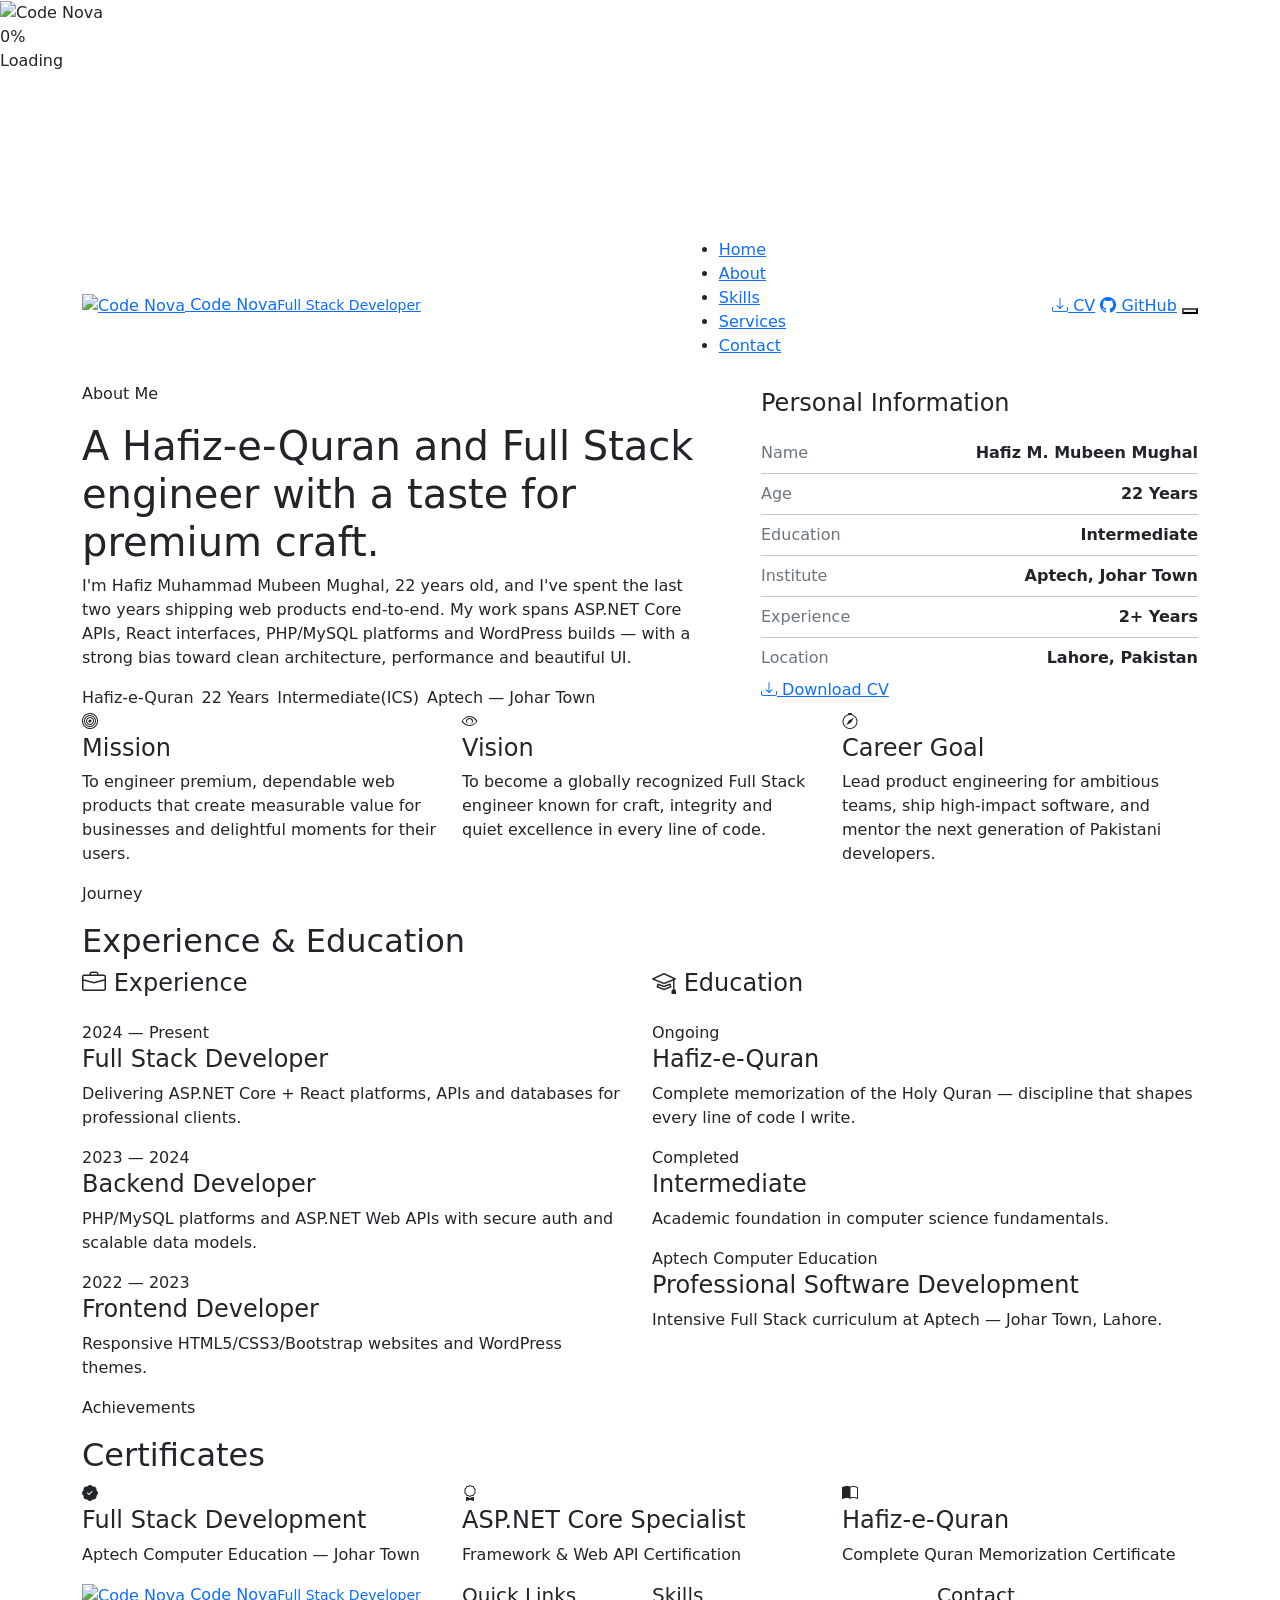
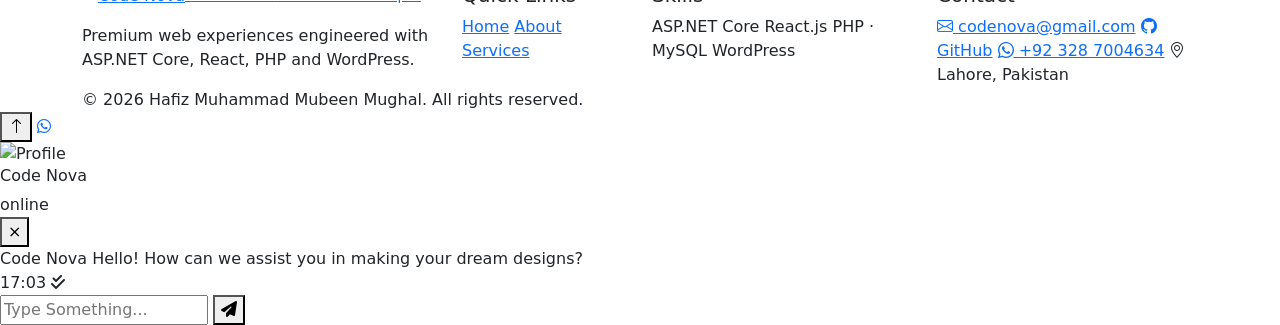
==== Portfolio/about.html @ 6f54eb98 "Add files via upload" ====
<!doctype html>
<html lang="en">

<head>
  <!-- Meta -->
  <meta charset="utf-8" />
  <meta name="viewport" content="width=device-width,initial-scale=1" />
  <title>CodeNova</title>
  <!-- Favicon / Tab Logo ka Code -->
  <link rel="icon" type="image/png" href="/assets/images/footer_logo.png">
  <meta name="description" content="About Hafiz Muhammad Mubeen Mughal — Hafiz-e-Quran, 22, Full Stack Developer trained at Aptech Computer Education Johar Town." />

  <!-- Fonts + Bootstrap + Icons -->
  <link rel="preconnect" href="https://fonts.googleapis.com">
  <link rel="preconnect" href="https://fonts.gstatic.com" crossorigin>
  <link
    href="https://fonts.googleapis.com/css2?family=Space+Grotesk:wght@400;500;600;700&family=Inter:wght@400;500;600;700&display=swap"
    rel="stylesheet">
  <link href="https://cdn.jsdelivr.net/npm/bootstrap@5.3.3/dist/css/bootstrap.min.css" rel="stylesheet">
  <link href="https://cdn.jsdelivr.net/npm/bootstrap-icons@1.11.3/font/bootstrap-icons.css" rel="stylesheet">
  <link rel="stylesheet" href="/assets/css/style.css" />
  <!-- Font Awesome Icons -->
  <link rel="stylesheet" href="https://cdnjs.cloudflare.com/ajax/libs/font-awesome/6.4.0/css/all.min.css">
</head>

<body>
  <!-- Loader Start -->
  <div id="loader">
    <div class="loader-inner">
      <img src="/assets/images/logo.png" alt="Code Nova" class="loader-mark">
      <div class="loader-pct">0%</div>
      <div class="loader-bar-wrap">
        <div class="loader-bar-fill"></div>
      </div>
      <div class="loader-text">Loading</div>
    </div>
  </div>
  <!-- Loader End -->

  <!-- Background Layers -->
  <canvas id="particles"></canvas>
  <div class="bg-orb o1"></div>
  <div class="bg-orb o2"></div>
  <div class="bg-orb o3"></div>

  <!-- Navbar Start -->
  <nav class="navbar">
    <div class="container container-lg d-flex align-items-center justify-content-between">
      <a href="index.html" class="brand">
        <img src="/assets/images/logo.png" alt="Code Nova" class="brand-logo">
        <span class="brand-text">Code Nova<small>Full Stack Developer</small></span>
      </a>
      <ul class="nav-links">
        <li><a href="index.html">Home</a></li>
        <li><a href="about.html">About</a></li>
        <li><a href="skills.html">Skills</a></li>
        <li><a href="services.html">Services</a></li>
        <li><a href="contact.html">Contact</a></li>
      </ul>
      <div class="nav-cta">
        <a href="https://drive.google.com/file/d/1lmU6raPFZbDiqlmi2zr1Y37DjB6BNgfU/view?usp=drive_link" target="_blank" rel="noopener" class="btn-outline"><i class="bi bi-download"></i> CV</a>
        <a href="https://github.com/softwareengineeringdesigner-ui" target="_blank" rel="noopener" class="btn-primary"><i class="bi bi-github"></i> GitHub</a>
        <button class="hamburger" aria-label="Menu"><span></span></button>
      </div>
    </div>
  </nav>
  <!-- Navbar End -->

  <!-- About Header Start -->
  <section class="hero">
    <div class="container container-lg">
      <div class="row align-items-center g-5">
        <div class="col-lg-7 reveal">
          <span class="eyebrow">About Me</span>
          <h1 class="mt-3">A <span class="text-grad">Hafiz-e-Quran</span> and Full Stack engineer with a taste for premium craft.</h1>
          <p class="lede">I'm Hafiz Muhammad Mubeen Mughal, 22 years old, and I've spent the last two years shipping web products end-to-end. My work spans ASP.NET Core APIs, React interfaces, PHP/MySQL platforms and WordPress builds — with a strong bias toward clean architecture, performance and beautiful UI.</p>
          <div class="d-flex gap-2 mt-3 flex-wrap">
            <span class="badge-soft">Hafiz-e-Quran</span>
            <span class="badge-soft">22 Years</span>
            <span class="badge-soft">Intermediate(ICS)</span>
            <span class="badge-soft">Aptech — Johar Town</span>
          </div>
        </div>
        <div class="col-lg-5 reveal delay-2">
          <div class="glass-card">
            <h4 class="mb-3">Personal Information</h4>
            <div class="d-flex justify-content-between py-2 border-bottom border-secondary-subtle"><span class="text-secondary">Name</span><strong>Hafiz M. Mubeen Mughal</strong></div>
            <div class="d-flex justify-content-between py-2 border-bottom border-secondary-subtle"><span class="text-secondary">Age</span><strong>22 Years</strong></div>
            <div class="d-flex justify-content-between py-2 border-bottom border-secondary-subtle"><span class="text-secondary">Education</span><strong>Intermediate</strong></div>
            <div class="d-flex justify-content-between py-2 border-bottom border-secondary-subtle"><span class="text-secondary">Institute</span><strong>Aptech, Johar Town</strong></div>
            <div class="d-flex justify-content-between py-2 border-bottom border-secondary-subtle"><span class="text-secondary">Experience</span><strong>2+ Years</strong></div>
            <div class="d-flex justify-content-between py-2"><span class="text-secondary">Location</span><strong>Lahore, Pakistan</strong></div>
            <a href="https://drive.google.com/file/d/1lmU6raPFZbDiqlmi2zr1Y37DjB6BNgfU/view?usp=drive_link" target="_blank" rel="noopener" class="btn-primary w-100 mt-3 justify-content-center"><i class="bi bi-download"></i> Download CV</a>
          </div>
        </div>
      </div>
    </div>
  </section>
  <!-- About Header End -->

  <!-- Mission & Vision Start -->
  <section class="pt-0">
    <div class="container container-lg">
      <div class="row g-4">
        <div class="col-md-4 reveal">
          <div class="glass-card h-100">
            <div class="icon"><i class="bi bi-bullseye"></i></div>
            <h4>Mission</h4>
            <p>To engineer premium, dependable web products that create measurable value for businesses and delightful moments for their users.</p>
          </div>
        </div>
        <div class="col-md-4 reveal delay-1">
          <div class="glass-card h-100">
            <div class="icon"><i class="bi bi-eye"></i></div>
            <h4>Vision</h4>
            <p>To become a globally recognized Full Stack engineer known for craft, integrity and quiet excellence in every line of code.</p>
          </div>
        </div>
        <div class="col-md-4 reveal delay-2">
          <div class="glass-card h-100">
            <div class="icon"><i class="bi bi-compass"></i></div>
            <h4>Career Goal</h4>
            <p>Lead product engineering for ambitious teams, ship high-impact software, and mentor the next generation of Pakistani developers.</p>
          </div>
        </div>
      </div>
    </div>
  </section>
  <!-- Mission & Vision End -->

  <!-- Timeline (Experience + Education) Start -->
  <section>
    <div class="container container-lg">
      <div class="section-head reveal">
        <span class="eyebrow">Journey</span>
        <h2 class="mt-3">Experience & <span class="text-grad">Education</span></h2>
      </div>
      <div class="row g-4">
        <div class="col-lg-6 reveal">
          <div class="glass-card">
            <h4 class="mb-4"><i class="bi bi-briefcase"></i> Experience</h4>
            <div class="timeline">
              <div class="tl-item">
                <div class="dot"></div>
                <div class="when">2024 — Present</div>
                <h4>Full Stack Developer</h4>
                <p>Delivering ASP.NET Core + React platforms, APIs and databases for professional clients.</p>
              </div>
              <div class="tl-item">
                <div class="dot"></div>
                <div class="when">2023 — 2024</div>
                <h4>Backend Developer</h4>
                <p>PHP/MySQL platforms and ASP.NET Web APIs with secure auth and scalable data models.</p>
              </div>
              <div class="tl-item">
                <div class="dot"></div>
                <div class="when">2022 — 2023</div>
                <h4>Frontend Developer</h4>
                <p>Responsive HTML5/CSS3/Bootstrap websites and WordPress themes.</p>
              </div>
            </div>
          </div>
        </div>
        <div class="col-lg-6 reveal delay-1">
          <div class="glass-card">
            <h4 class="mb-4"><i class="bi bi-mortarboard"></i> Education</h4>
            <div class="timeline">
              <div class="tl-item">
                <div class="dot"></div>
                <div class="when">Ongoing</div>
                <h4>Hafiz-e-Quran</h4>
                <p>Complete memorization of the Holy Quran — discipline that shapes every line of code I write.</p>
              </div>
              <div class="tl-item">
                <div class="dot"></div>
                <div class="when">Completed</div>
                <h4>Intermediate</h4>
                <p>Academic foundation in computer science fundamentals.</p>
              </div>
              <div class="tl-item">
                <div class="dot"></div>
                <div class="when">Aptech Computer Education</div>
                <h4>Professional Software Development</h4>
                <p>Intensive Full Stack curriculum at Aptech — Johar Town, Lahore.</p>
              </div>
            </div>
          </div>
        </div>
      </div>
    </div>
  </section>
  <!-- Timeline End -->

  <!-- Certificates Section Start -->
  <section class="pt-0">
    <div class="container container-lg">
      <div class="section-head reveal">
        <span class="eyebrow">Achievements</span>
        <h2 class="mt-3">Certificates</h2>
      </div>
      <div class="row g-4">
        <div class="col-md-6 col-lg-4 reveal">
          <div class="glass-card cert">
            <div class="thumb"><i class="bi bi-patch-check-fill"></i></div>
            <div class="body">
              <h4>Full Stack Development</h4>
              <p>Aptech Computer Education — Johar Town</p>
            </div>
          </div>
        </div>
        <div class="col-md-6 col-lg-4 reveal delay-1">
          <div class="glass-card cert">
            <div class="thumb"><i class="bi bi-award"></i></div>
            <div class="body">
              <h4>ASP.NET Core Specialist</h4>
              <p>Framework & Web API Certification</p>
            </div>
          </div>
        </div>
        <div class="col-md-6 col-lg-4 reveal delay-2">
          <div class="glass-card cert">
            <div class="thumb"><i class="bi bi-book-half"></i></div>
            <div class="body">
              <h4>Hafiz-e-Quran</h4>
              <p>Complete Quran Memorization Certificate</p>
            </div>
          </div>
        </div>
      </div>
    </div>
  </section>
  <!-- Certificates Section End -->

  <!-- Footer Start -->
  <footer class="footer-3d">
    <div class="container container-lg footer-perspective">
      <div class="footer-card">
        <div class="footer-glow"></div>
        <div class="row g-4 position-relative z-1">
          <div class="col-md-4">
            <a href="index.html" class="brand footer-brand">
              <img src="/assets/images/footer_logo.png" alt="Code Nova" class="footer-logo">
              <span class="brand-text">Code Nova<small>Full Stack Developer</small></span>
            </a>
            <p class="mt-3 footer-desc">Premium web experiences engineered with ASP.NET Core, React, PHP and WordPress.</p>
          </div>
          <div class="col-6 col-md-2 footer-links">
            <h5>Quick Links</h5>
            <a href="index.html"><span>Home</span></a>
            <a href="about.html"><span>About</span></a>
            <a href="services.html"><span>Services</span></a>
          </div>
          <div class="col-6 col-md-3 footer-links">
            <h5>Skills</h5>
            <a><span>ASP.NET Core</span></a>
            <a><span>React.js</span></a>
            <a><span>PHP · MySQL</span></a>
            <a><span>WordPress</span></a>
          </div>
          <div class="col-md-3 footer-links footer-contact">
            <h5>Contact</h5>
<a href="mailto:softwareengineeringdesigner@gmail.com"><i class="bi bi-envelope"></i> <span>codenova@gmail.com</span></a>
            <a href="https://github.com/softwareengineeringdesigner-ui" target="_blank"><i class="bi bi-github"></i> <span>GitHub</span></a>
            <a href="https://wa.me/923287004634" target="_blank" rel="noopener"><i class="bi bi-whatsapp"></i> <span>+92 328 7004634</span></a>
            <a><i class="bi bi-geo-alt"></i> <span>Lahore, Pakistan</span></a>
          </div>
        </div>
        <div class="copyright position-relative z-1">
          <div class="copyright-inner">
            © <span id="yr"></span> Hafiz Muhammad Mubeen Mughal. All rights reserved.
          </div>
        </div>
      </div>
    </div>
  </footer>
  <!-- Footer End -->

  <button class="to-top" aria-label="Back to top"><i class="bi bi-arrow-up"></i></button>

  <!-- Target WhatsApp Floating Button -->
  <a href="javascript:void(0)" class="wa-float-btn" id="waToggleBtn">
    <i class="fab fa-whatsapp"></i>
  </a>

  <!-- WhatsApp Popup Box -->
  <div class="wa-chat-box" id="waChatBox">

    <!-- Header -->
    <div class="wa-header">
      <div class="wa-profile">
        <div class="wa-avatar-container">
          <img src="/assets/images/logo.png" alt="Profile" class="wa-avatar">
          <span class="wa-online-dot"></span>
        </div>
        <div class="wa-user-info">
          <h6>Code Nova</h6>
          <span>online</span>
        </div>
      </div>
      <button class="wa-close-btn" id="waCloseBtn">&times;</button>
    </div>

    <!-- Message Body -->
    <div class="wa-body">
      <div class="wa-msg-bubble">
        <span class="wa-msg-author">Code Nova</span>
        Hello! How can we assist you in making your dream designs?
        <div class="wa-msg-time">
          <span id="waCurrentTime">17:03</span>
          <i class="fas fa-check-double"></i>
        </div>
      </div>
    </div>

    <!-- Footer / Send Button -->
    <div class="wa-footer">
      <input type="text" class="wa-input" id="waUserInput" placeholder="Type Something..." onkeydown="handleKeyPress(event)">
      <button class="wa-send-btn" onclick="sendToWhatsApp()">
        <i class="fas fa-paper-plane"></i>
      </button>
    </div>

  </div>

  <script src="https://cdn.jsdelivr.net/npm/bootstrap@5.3.3/dist/js/bootstrap.bundle.min.js"></script>
  <script>document.getElementById('yr').textContent = new Date().getFullYear();</script>
  <script src="/assets/js/script.js"></script>
</body>

</html>
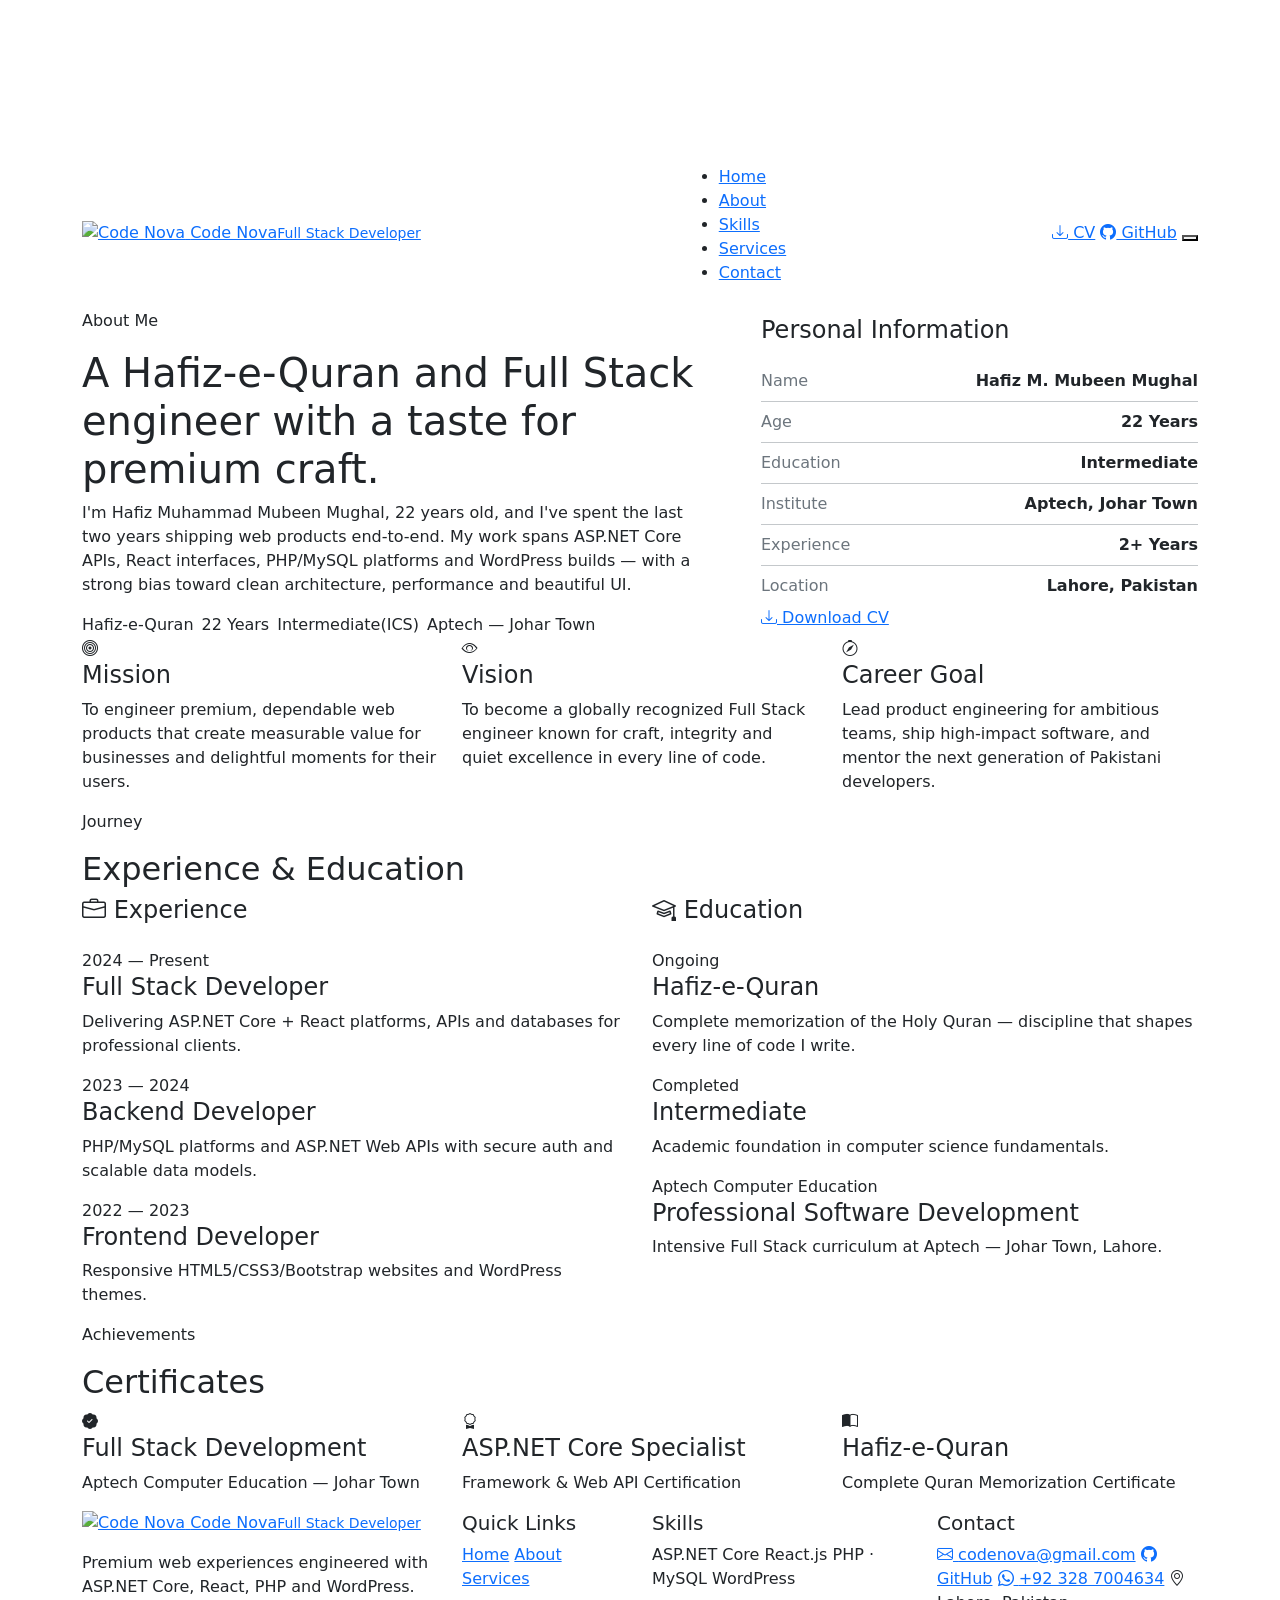
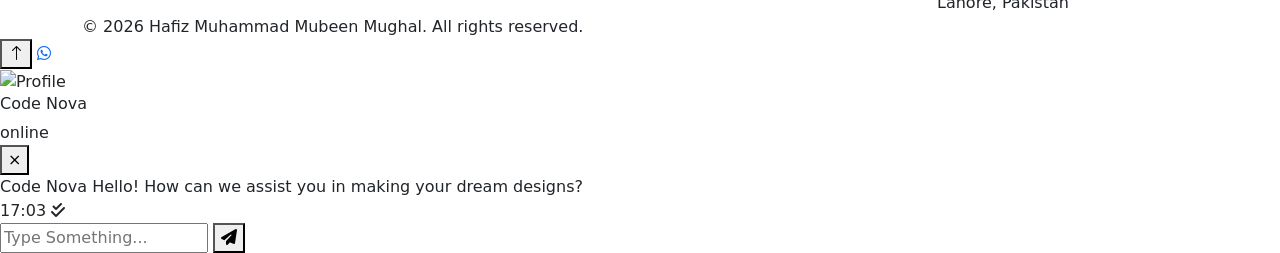
==== commit 976012b4: "Update about.html" ====
--- a/Portfolio/about.html
+++ b/Portfolio/about.html
@@ -24,19 +24,6 @@
 </head>
 
 <body>
-  <!-- Loader Start -->
-  <div id="loader">
-    <div class="loader-inner">
-      <img src="/assets/images/logo.png" alt="Code Nova" class="loader-mark">
-      <div class="loader-pct">0%</div>
-      <div class="loader-bar-wrap">
-        <div class="loader-bar-fill"></div>
-      </div>
-      <div class="loader-text">Loading</div>
-    </div>
-  </div>
-  <!-- Loader End -->
-
   <!-- Background Layers -->
   <canvas id="particles"></canvas>
   <div class="bg-orb o1"></div>
@@ -58,7 +45,7 @@
         <li><a href="contact.html">Contact</a></li>
       </ul>
       <div class="nav-cta">
-        <a href="https://drive.google.com/file/d/1lmU6raPFZbDiqlmi2zr1Y37DjB6BNgfU/view?usp=drive_link" target="_blank" rel="noopener" class="btn-outline"><i class="bi bi-download"></i> CV</a>
+        <a href="https://drive.google.com/file/d/11IIDIp3pZkyzn0Hu3Vd0C6Cj0nVtY8bW/view?usp=drive_link" target="_blank" rel="noopener" class="btn-outline"><i class="bi bi-download"></i> CV</a>
         <a href="https://github.com/softwareengineeringdesigner-ui" target="_blank" rel="noopener" class="btn-primary"><i class="bi bi-github"></i> GitHub</a>
         <button class="hamburger" aria-label="Menu"><span></span></button>
       </div>
@@ -90,7 +77,7 @@
             <div class="d-flex justify-content-between py-2 border-bottom border-secondary-subtle"><span class="text-secondary">Institute</span><strong>Aptech, Johar Town</strong></div>
             <div class="d-flex justify-content-between py-2 border-bottom border-secondary-subtle"><span class="text-secondary">Experience</span><strong>2+ Years</strong></div>
             <div class="d-flex justify-content-between py-2"><span class="text-secondary">Location</span><strong>Lahore, Pakistan</strong></div>
-            <a href="https://drive.google.com/file/d/1lmU6raPFZbDiqlmi2zr1Y37DjB6BNgfU/view?usp=drive_link" target="_blank" rel="noopener" class="btn-primary w-100 mt-3 justify-content-center"><i class="bi bi-download"></i> Download CV</a>
+            <a href="https://drive.google.com/file/d/11IIDIp3pZkyzn0Hu3Vd0C6Cj0nVtY8bW/view?usp=drive_link" target="_blank" rel="noopener" class="btn-primary w-100 mt-3 justify-content-center"><i class="bi bi-download"></i> Download CV</a>
           </div>
         </div>
       </div>
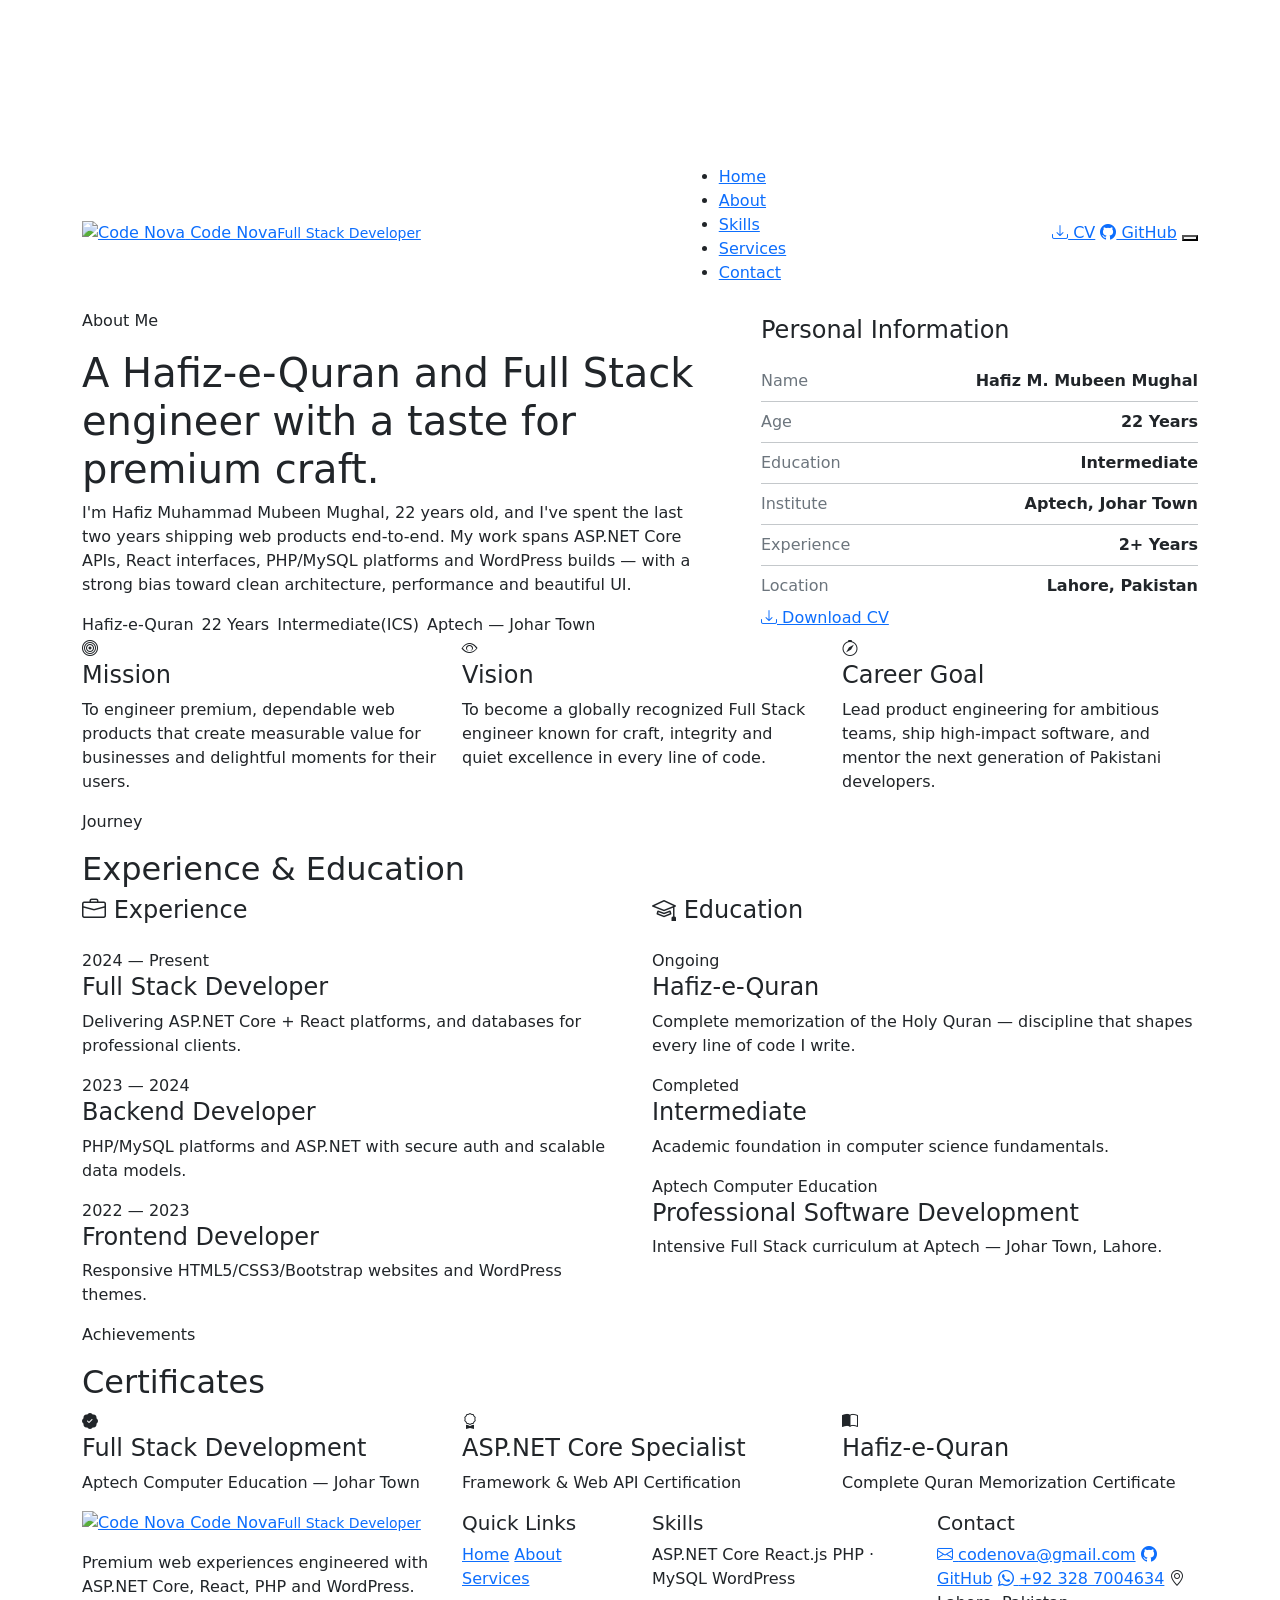
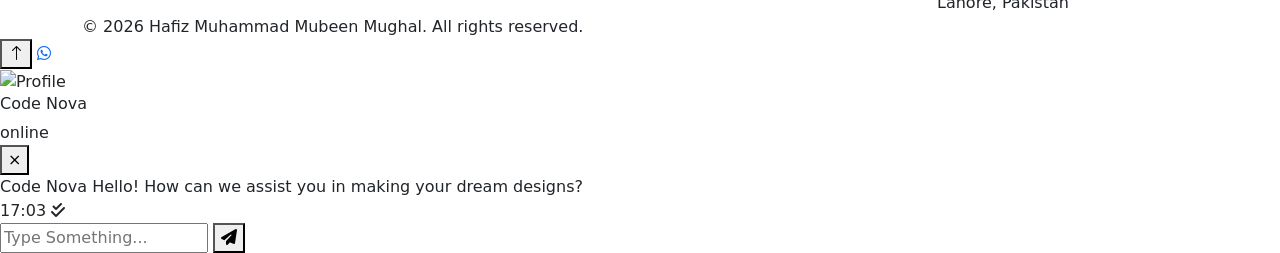
==== commit 83237c1f: "Update about.html" ====
--- a/Portfolio/about.html
+++ b/Portfolio/about.html
@@ -131,13 +131,13 @@
                 <div class="dot"></div>
                 <div class="when">2024 — Present</div>
                 <h4>Full Stack Developer</h4>
-                <p>Delivering ASP.NET Core + React platforms, APIs and databases for professional clients.</p>
+                <p>Delivering ASP.NET Core + React platforms, and databases for professional clients.</p>
               </div>
               <div class="tl-item">
                 <div class="dot"></div>
                 <div class="when">2023 — 2024</div>
                 <h4>Backend Developer</h4>
-                <p>PHP/MySQL platforms and ASP.NET Web APIs with secure auth and scalable data models.</p>
+                <p>PHP/MySQL platforms and ASP.NET with secure auth and scalable data models.</p>
               </div>
               <div class="tl-item">
                 <div class="dot"></div>
